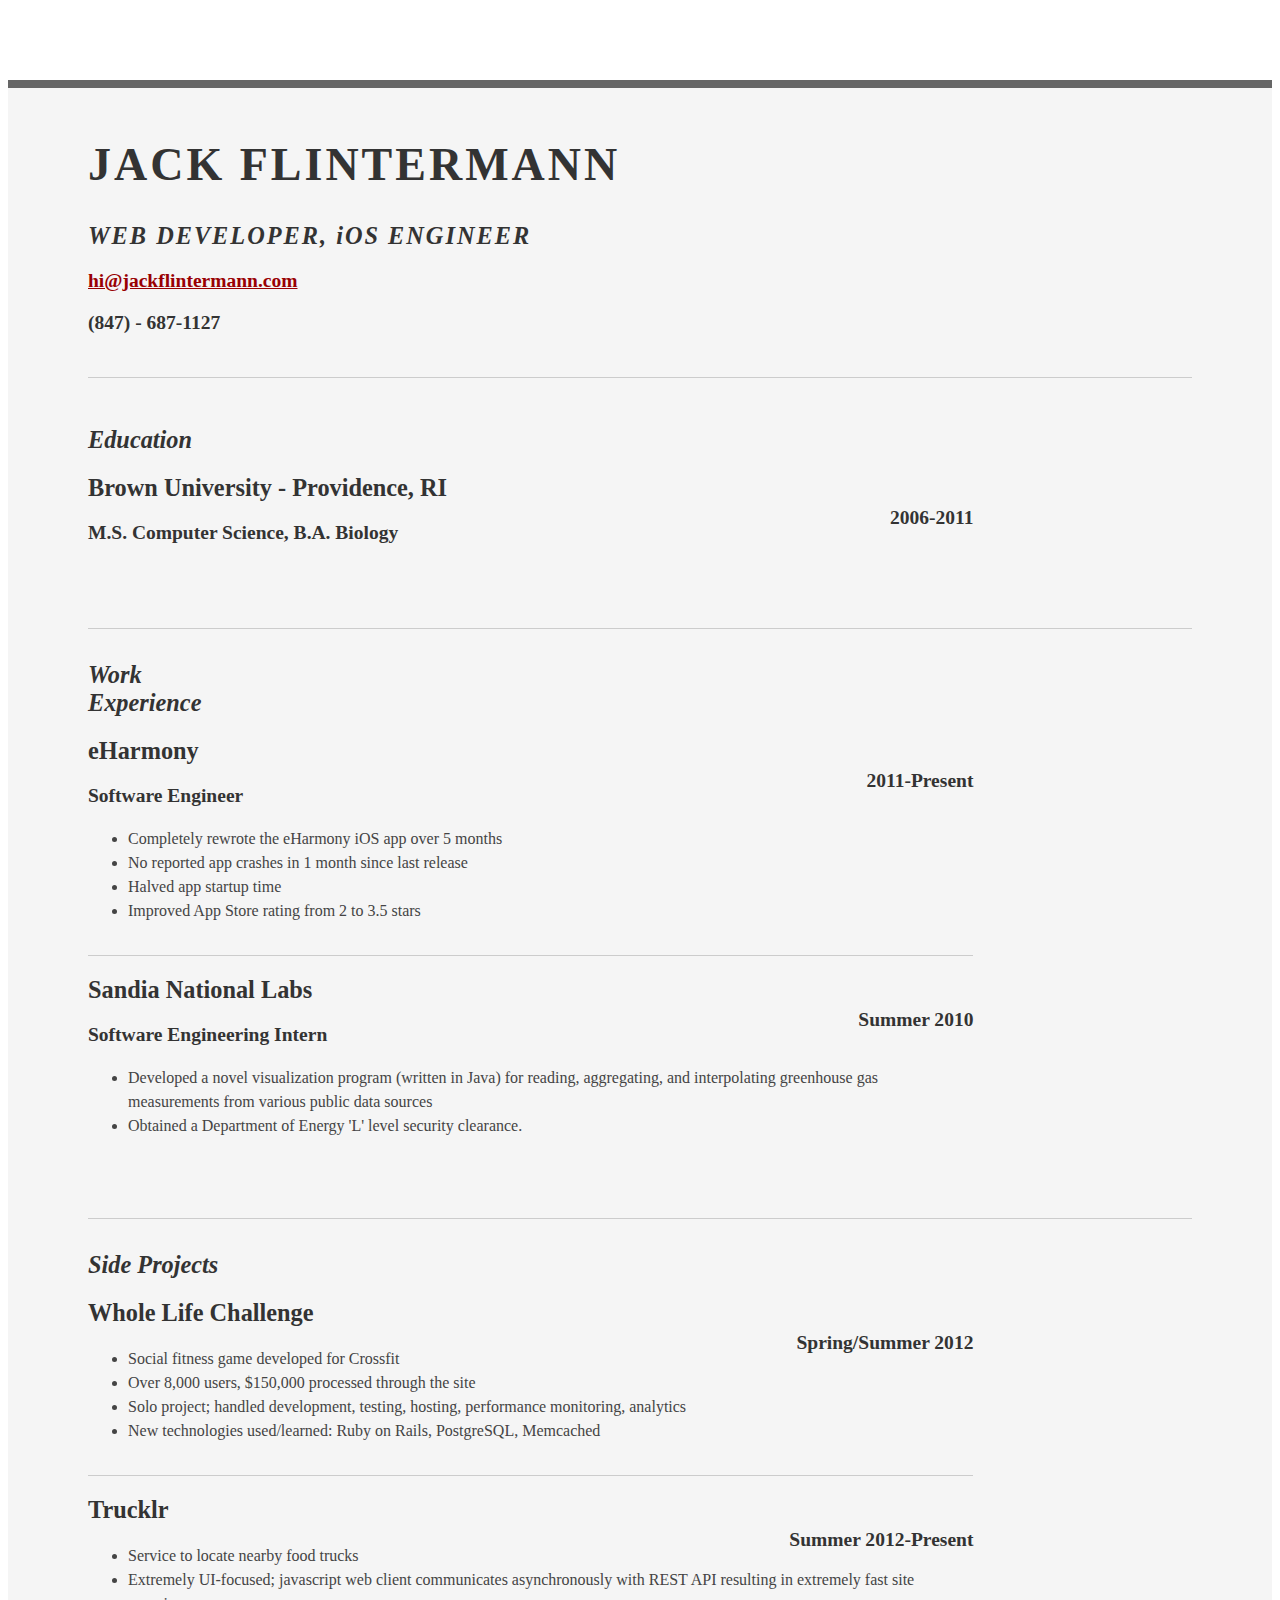
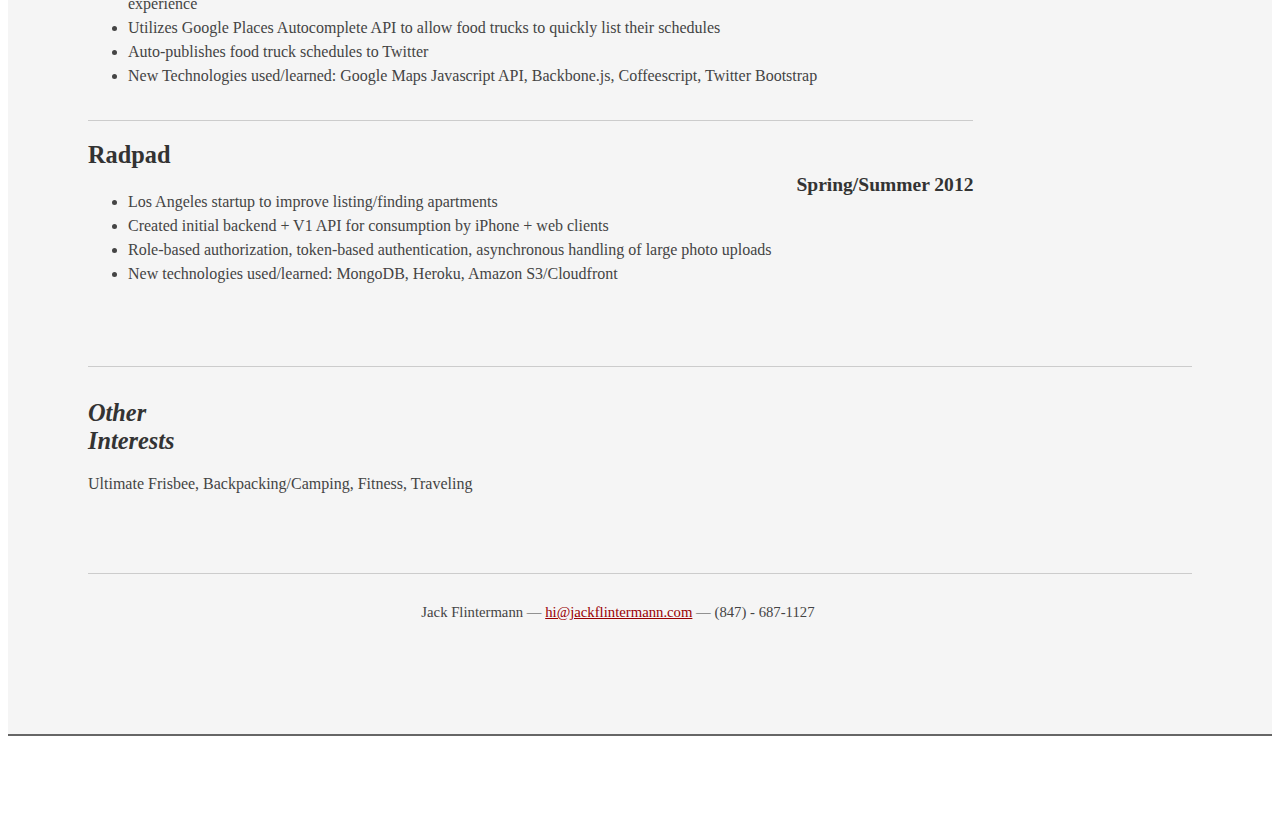
==== index.html @ 14d34f15 "rename to index" ====
<!DOCTYPE html>
<html>
<head>

	<title>Jack Flintermann | Web Developer, iOS Engineer | hi@jackflintermann.com</title>
	<meta http-equiv="content-type" content="text/html; charset=utf-8" />

	<link rel="stylesheet" type="text/css" href="http://yui.yahooapis.com/2.7.0/build/reset-fonts-grids/reset-fonts-grids.css" media="all" /> 
	<link rel="stylesheet" type="text/css" href="resume.css" media="all" />

</head>
<body>

<div id="doc2" class="yui-t7">
	<div id="inner">
	
		<div id="hd">
			<div class="yui-gc">
				<div class="yui-u first">
					<h1>Jack Flintermann</h1>
					<h2>WEB DEVELOPER, iOS ENGINEER</h2>
				</div>

				<div class="yui-u">
					<div class="contact-info">
						<h3><a href="mailto:hi@jackflintermann.com">hi@jackflintermann.com</a></h3>
						<h3>(847) - 687-1127</h3>
					</div><!--// .contact-info -->
				</div>
			</div><!--// .yui-gc -->
		</div><!--// hd -->

		<div id="bd">
			<div id="yui-main">
				<div class="yui-b">
					<div class="yui-gf">
						<div class="yui-u first">
							<h2>Education</h2>
						</div>
						<div class="yui-u">
							<div class='job last'>
							<h2>Brown University - Providence, RI</h2>
							<h3>M.S. Computer Science, B.A. Biology</h3>
							<h4>2006-2011</h4>
						</div>
						</div>
					</div><!--// .yui-gf -->

					<div class="yui-gf">
	
						<div class="yui-u first">
							<h2>Work Experience</h2>
						</div><!--// .yui-u -->

						<div class="yui-u">

							<div class="job">
								<h2>eHarmony</h2>
								<h3>Software Engineer</h3>
								<h4>2011-Present</h4>
								<ul>
									<li>Completely rewrote the eHarmony iOS app over 5 months</li>
									<li>No reported app crashes in 1 month since last release</li>
									<li>Halved app startup time</li>
									<li>Improved App Store rating from 2 to 3.5 stars</li>
								</ul>
							</div>

							<div class="job last">
								<h2>Sandia National Labs</h2>
								<h3>Software Engineering Intern</h3>
								<h4>Summer 2010</h4>
								<ul>
									<li>Developed a novel visualization program (written in Java) for reading, aggregating, and interpolating greenhouse gas measurements from various public data sources</li>
									<li>Obtained a Department of Energy 'L' level security clearance.</li>
								</ul>
							</div>

						</div><!--// .yui-u -->
					</div><!--// .yui-gf -->

					<div class="yui-gf">
						<div class="yui-u first">
							<h2>Side Projects</h2>
						</div>

						<div class="yui-u">

							<div class="job">
								<h2>Whole Life Challenge</h2>
								<h4>Spring/Summer 2012</h4>
								<ul>
									<li>Social fitness game developed for Crossfit</li>
									<li>Over 8,000 users, $150,000 processed through the site</li>
									<li>Solo project; handled development, testing, hosting, performance monitoring, analytics</li>
									<li>New technologies used/learned: Ruby on Rails, PostgreSQL, Memcached</li>
								</ul>
							</div>

							<div class="job">
								<h2>Trucklr</h2>
								<h4>Summer 2012-Present</h4>
								<ul>
									<li>Service to locate nearby food trucks</li>
									<li>Extremely UI-focused; javascript web client communicates asynchronously with REST API resulting in extremely fast site experience</li>
									<li>Utilizes Google Places Autocomplete API to allow food trucks to quickly list their schedules</li>
									<li>Auto-publishes food truck schedules to Twitter</li>
									<li>New Technologies used/learned: Google Maps Javascript API, Backbone.js, Coffeescript, Twitter Bootstrap</li>
								</ul>
							</div>

							<div class="job last">
								<h2>Radpad</h2>
								<h4>Spring/Summer 2012</h4>
								<ul>
									<li>Los Angeles startup to improve listing/finding apartments</li>
									<li>Created initial backend + V1 API for consumption by iPhone + web clients</li>
									<li>Role-based authorization, token-based authentication, asynchronous handling of large photo uploads</li>
									<li>New technologies used/learned: MongoDB, Heroku, Amazon S3/Cloudfront</li>
								</ul>
							</div>

						</div><!--// .yui-u -->
					</div><!--// .yui-gf-->

					<div class="yui-gf last">
						<div class="yui-u first">
							<h2>Other Interests</h2>
						</div>

						<div class="yui-u">
							<p>Ultimate Frisbee, Backpacking/Camping, Fitness, Traveling</p>

						</div><!--// .yui-u -->
					</div><!--// .yui-gf-->

				</div><!--// .yui-b -->
			</div><!--// yui-main -->
		</div><!--// bd -->

		<div id="ft">
			<p>Jack Flintermann &mdash; <a href="mailto:hi@jackflintermann.com">hi@jackflintermann.com</a> &mdash; (847) - 687-1127</p>
		</div><!--// footer -->

	</div><!-- // inner -->


</div><!--// doc -->


</body>
</html>
---- resume.css ----
/*
---------------------------------------------------------------------------------
	STRIPPED DOWN RESUME TEMPLATE
    html resume

    v0.9: 5/28/09

    design and code by: thingsthatarebrown.com 
                        (matt brown)
---------------------------------------------------------------------------------
*/


.msg { padding: 10px; background: #222; position: relative; }
.msg h1 { color: #fff;  }
.msg a { margin-left: 20px; background: #408814; color: white; padding: 4px 8px; text-decoration: none; }
.msg a:hover { background: #266400; }

/* //-- yui-grids style overrides -- */
body { font-family: Georgia; color: #444; }
#inner { padding: 10px 80px; margin: 80px auto; background: #f5f5f5; border: solid #666; border-width: 8px 0 2px 0; }
.yui-gf { margin-bottom: 2em; padding-bottom: 2em; border-bottom: 1px solid #ccc; }

/* //-- header, body, footer -- */
#hd { margin: 2.5em 0 3em 0; padding-bottom: 1.5em; border-bottom: 1px solid #ccc }
#hd h2 { letter-spacing: 2px; }
#bd, #ft { margin-bottom: 2em; }

/* //-- footer -- */
#ft { padding: 1em 0 5em 0; font-size: 92%; border-top: 1px solid #ccc; text-align: center; }
#ft p { margin-bottom: 0; text-align: center;   }

/* //-- core typography and style -- */
#hd h1 { font-size: 46px; text-transform: uppercase; letter-spacing: 3px; }
h2 { font-size: 152% }
h3, h4 { font-size: 122%; }
h1, h2, h3, h4 { color: #333; }
p { font-size: 100%; line-height: 18px; padding-right: 3em; }
a { color: #990003 }
a:hover { text-decoration: none; }
strong { font-weight: bold; }
li { line-height: 24px; list-style: disc; }
p.enlarge { font-size: 144%; padding-right: 6.5em; line-height: 24px; }
p.enlarge span { color: #000 }
.contact-info { margin-top: 7px; }
.first h2 { font-style: italic; }
.last { border-bottom: 0 }


/* //-- section styles -- */

a#pdf { display: block; float: left; background: #666; color: white; padding: 6px 50px 6px 12px; margin-bottom: 6px; text-decoration: none;  }
a#pdf:hover { background: #222; }

.job { position: relative; margin-bottom: 1em; padding-bottom: 1em; border-bottom: 1px solid #ccc; }
.job h4 { position: absolute; top: 0.35em; right: 0 }
.job p { margin: 0.75em 0 0 0; }

.last { border: none; }
.skills-list {  }
.skills-list ul { margin: 0; }
.skills-list li { margin: 3px 0; padding: 3px 0; }
.skills-list li span { font-size: 152%; display: block; margin-bottom: -2px; padding: 0 }
.talent { width: 32%; float: left }
.talent h2 { margin-bottom: 6px; }

#srt-ttab { margin-bottom: 100px; text-align: center;  }
#srt-ttab img.last { margin-top: 20px }

/* --// override to force 1/8th width grids -- */
.yui-gf .yui-u{width:80.2%;}
.yui-gf div.first{width:12.3%;}
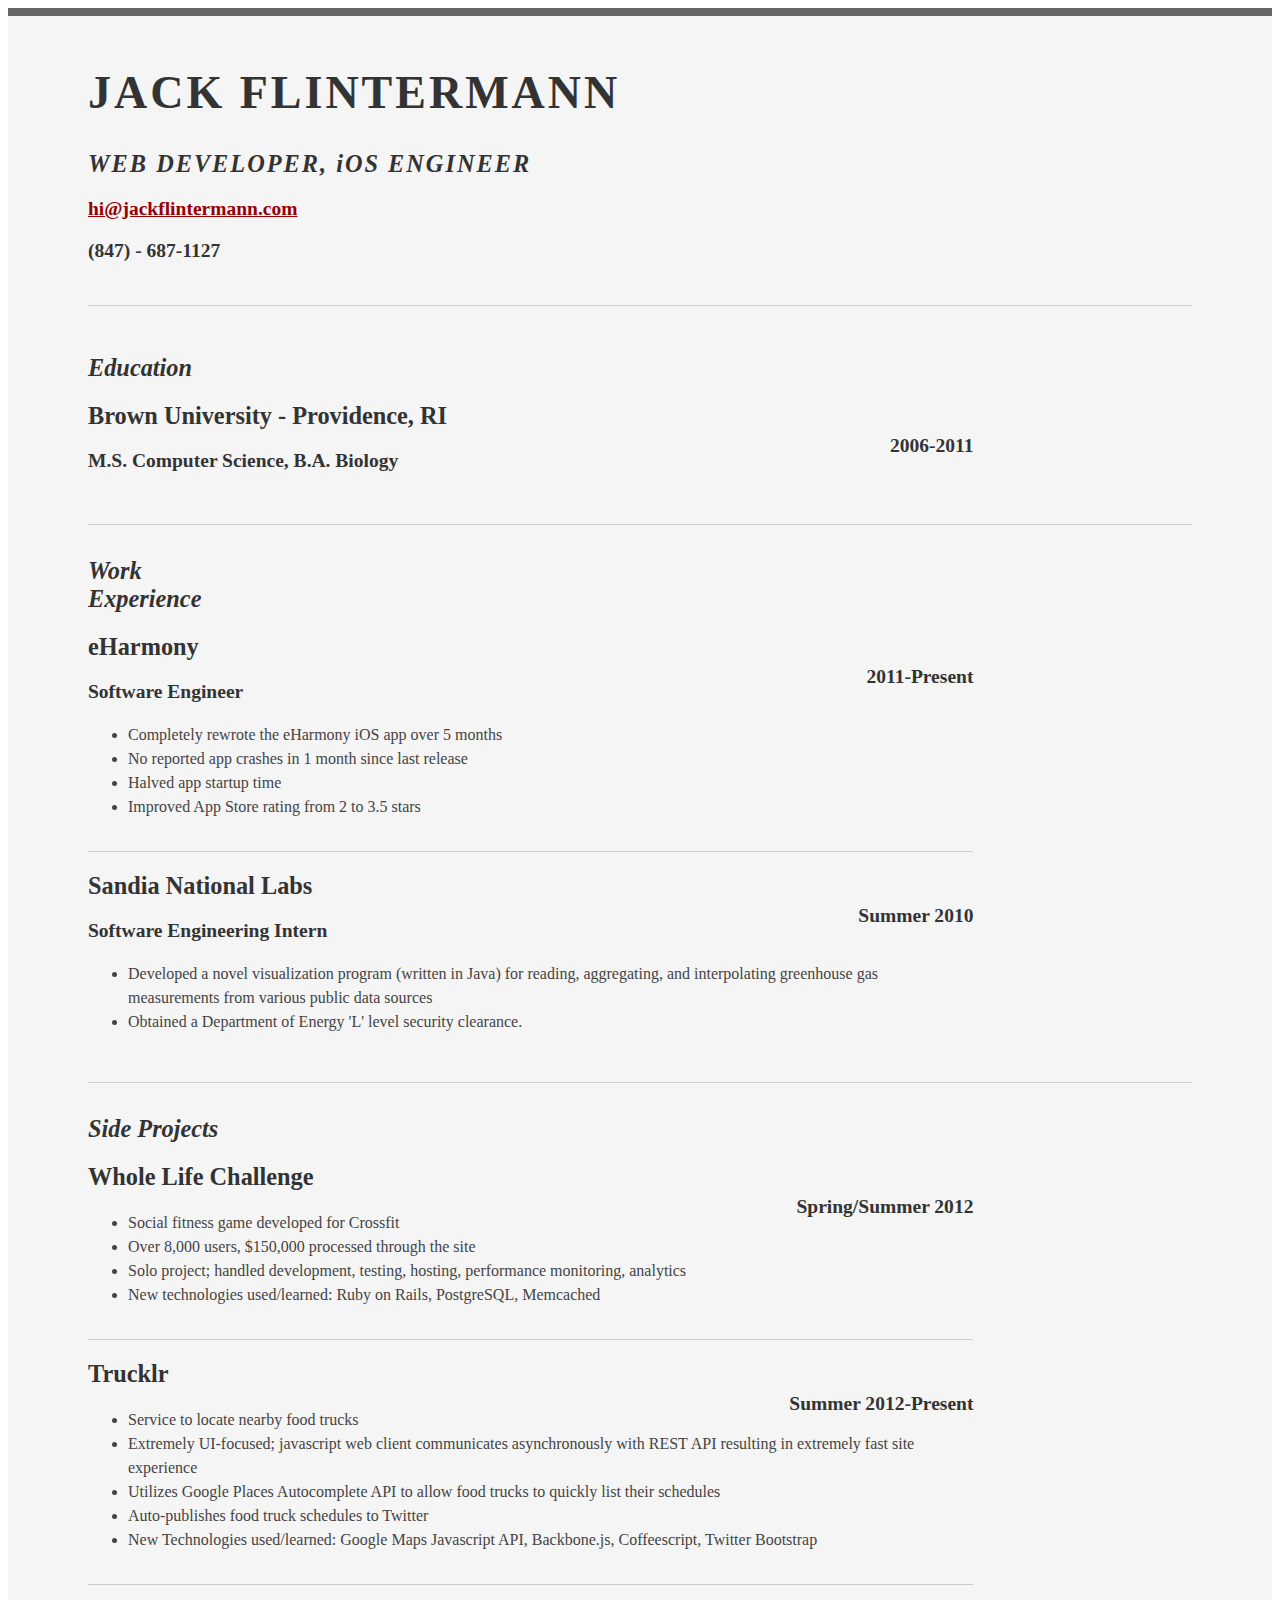
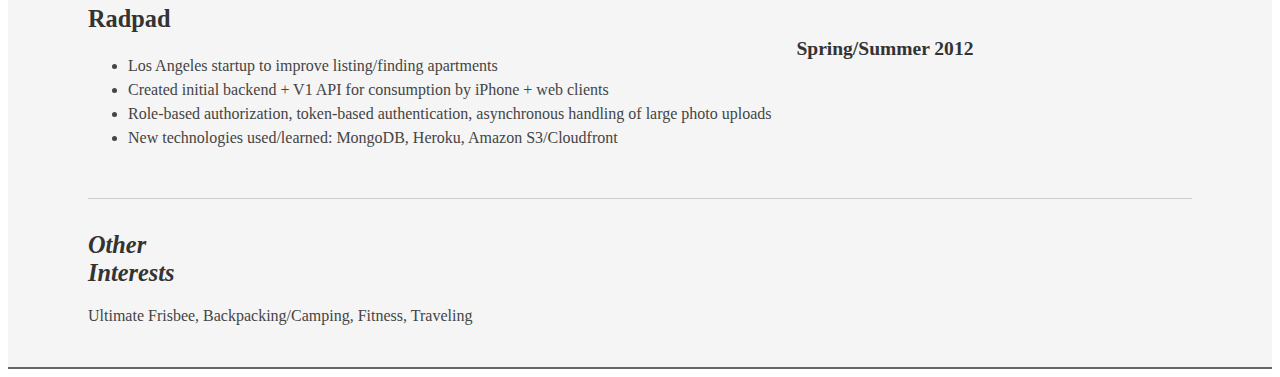
==== commit 438aeb9a: "condense to 1 page" ====
--- a/index.html
+++ b/index.html
@@ -138,10 +138,6 @@
 			</div><!--// yui-main -->
 		</div><!--// bd -->
 
-		<div id="ft">
-			<p>Jack Flintermann &mdash; <a href="mailto:hi@jackflintermann.com">hi@jackflintermann.com</a> &mdash; (847) - 687-1127</p>
-		</div><!--// footer -->
-
 	</div><!-- // inner -->
 
 
--- a/resume.css
+++ b/resume.css
@@ -18,8 +18,8 @@
 
 /* //-- yui-grids style overrides -- */
 body { font-family: Georgia; color: #444; }
-#inner { padding: 10px 80px; margin: 80px auto; background: #f5f5f5; border: solid #666; border-width: 8px 0 2px 0; }
-.yui-gf { margin-bottom: 2em; padding-bottom: 2em; border-bottom: 1px solid #ccc; }
+#inner { padding: 10px 80px; margin: auto; background: #f5f5f5; border: solid #666; border-width: 8px 0 2px 0; }
+.yui-gf { margin-bottom: 2em; border-bottom: 1px solid #ccc; }
 
 /* //-- header, body, footer -- */
 #hd { margin: 2.5em 0 3em 0; padding-bottom: 1.5em; border-bottom: 1px solid #ccc }
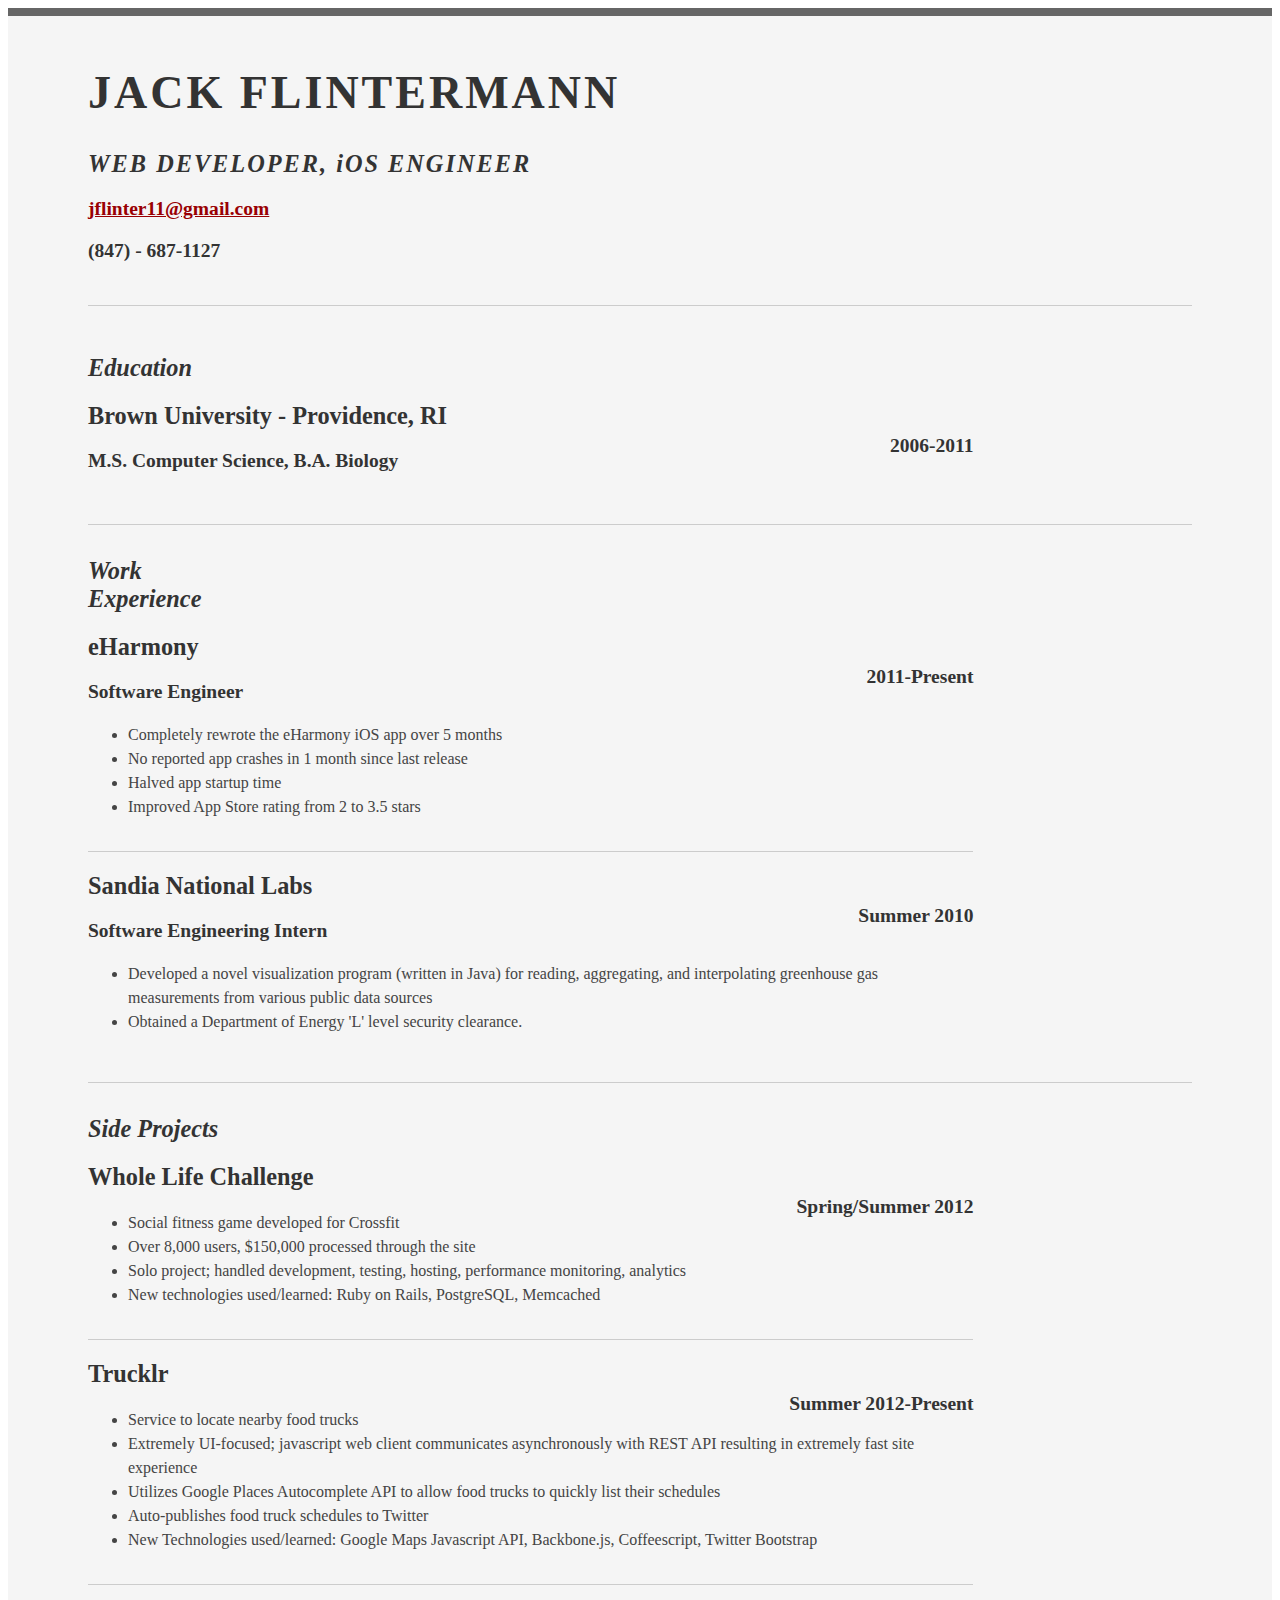
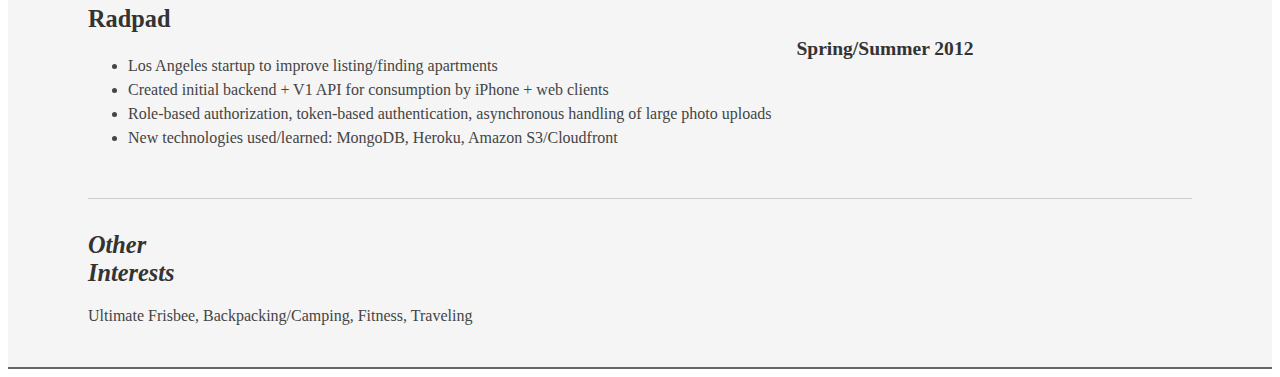
==== commit 2981d8d2: "email name;" ====
--- a/index.html
+++ b/index.html
@@ -2,7 +2,7 @@
 <html>
 <head>
 
-	<title>Jack Flintermann | Web Developer, iOS Engineer | hi@jackflintermann.com</title>
+	<title>Jack Flintermann | Web Developer, iOS Engineer | jflinter11@gmail.com</title>
 	<meta http-equiv="content-type" content="text/html; charset=utf-8" />
 
 	<link rel="stylesheet" type="text/css" href="http://yui.yahooapis.com/2.7.0/build/reset-fonts-grids/reset-fonts-grids.css" media="all" /> 
@@ -23,7 +23,7 @@
 
 				<div class="yui-u">
 					<div class="contact-info">
-						<h3><a href="mailto:hi@jackflintermann.com">hi@jackflintermann.com</a></h3>
+						<h3><a href="mailto:jflinter11@gmail.com">jflinter11@gmail.com</a></h3>
 						<h3>(847) - 687-1127</h3>
 					</div><!--// .contact-info -->
 				</div>
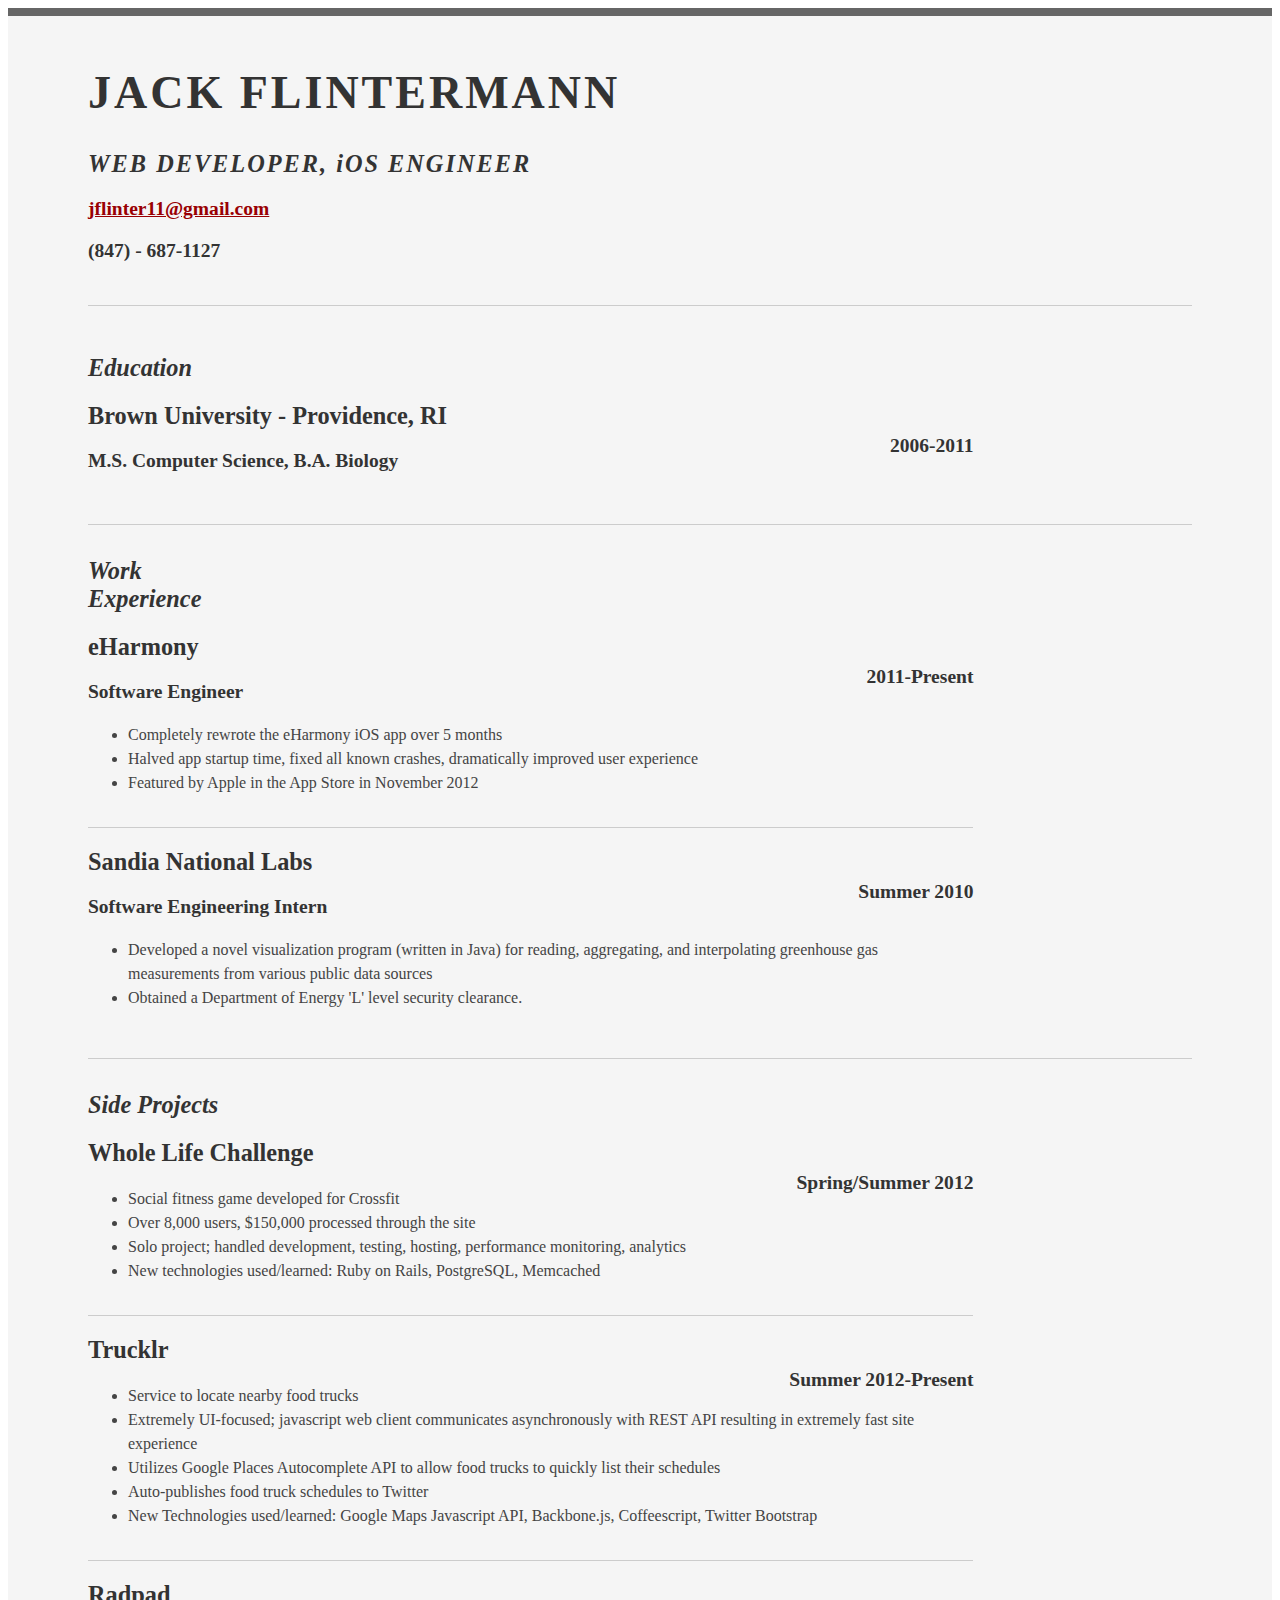
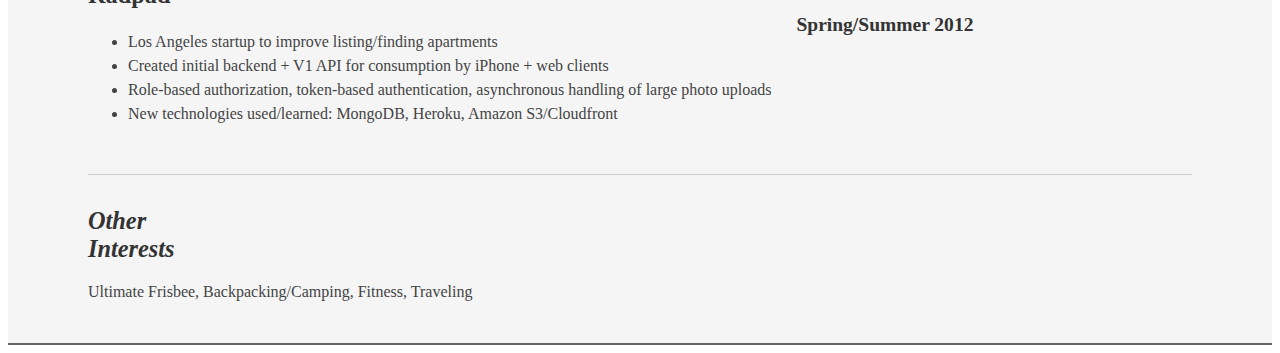
==== commit 790d1662: "featured in app store" ====
--- a/index.html
+++ b/index.html
@@ -60,9 +60,8 @@
 								<h4>2011-Present</h4>
 								<ul>
 									<li>Completely rewrote the eHarmony iOS app over 5 months</li>
-									<li>No reported app crashes in 1 month since last release</li>
-									<li>Halved app startup time</li>
-									<li>Improved App Store rating from 2 to 3.5 stars</li>
+									<li>Halved app startup time, fixed all known crashes, dramatically improved user experience</li>
+									<li>Featured by Apple in the App Store in November 2012</li>
 								</ul>
 							</div>
 
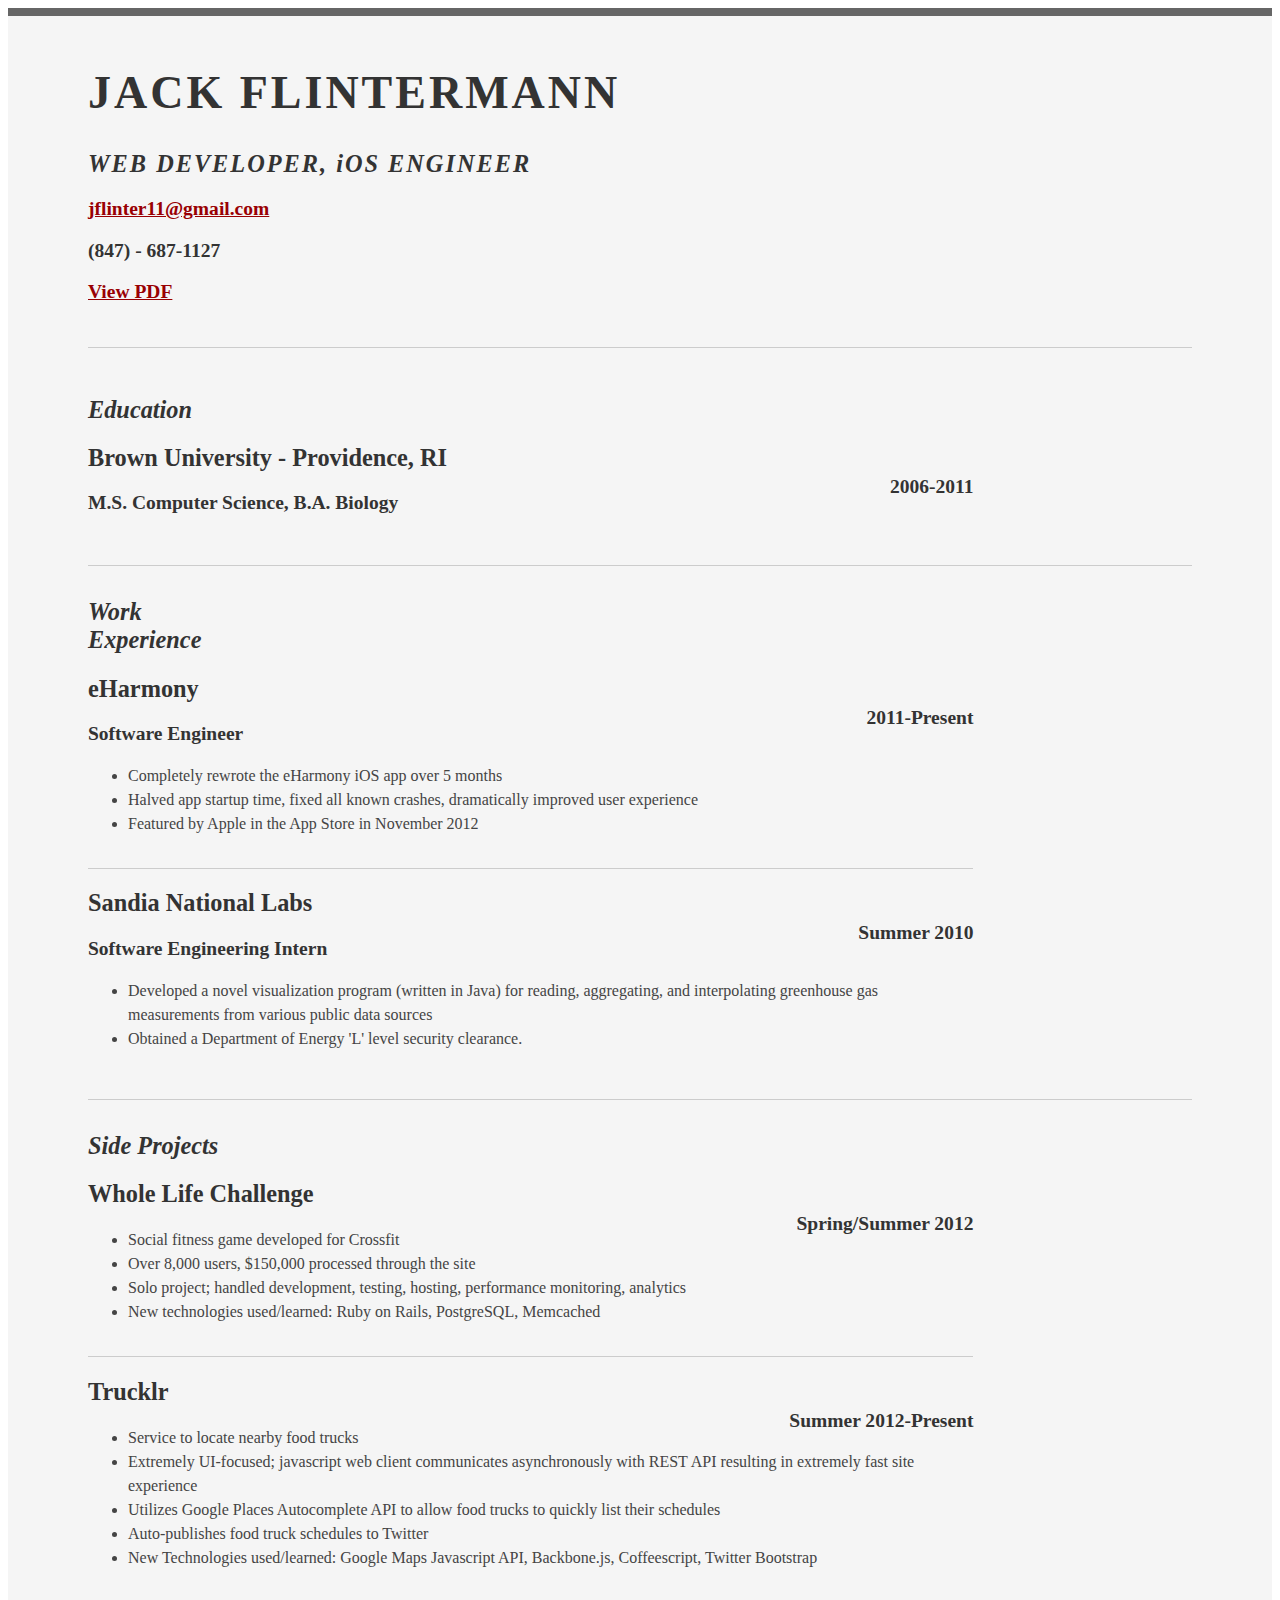
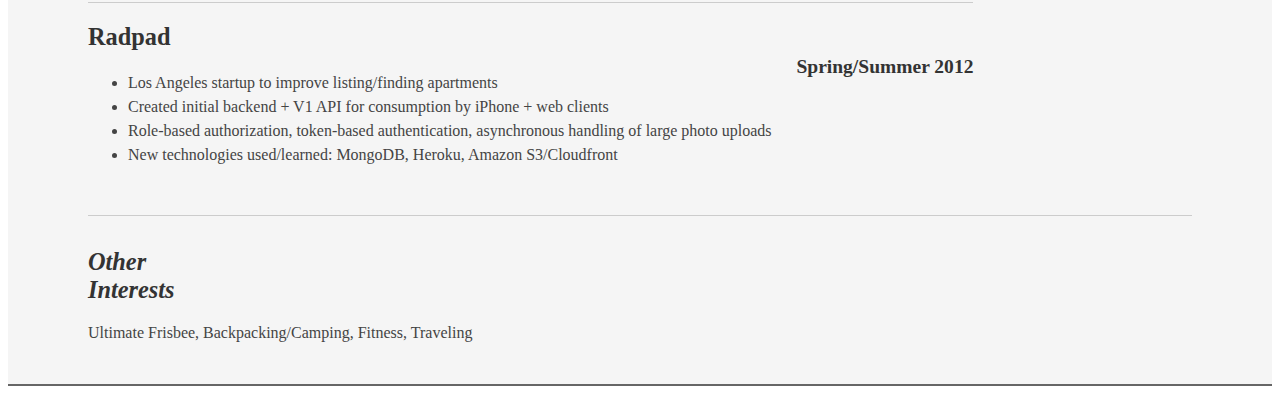
==== commit caffb9e1: "PDF" ====
--- a/index.html
+++ b/index.html
@@ -25,6 +25,7 @@
 					<div class="contact-info">
 						<h3><a href="mailto:jflinter11@gmail.com">jflinter11@gmail.com</a></h3>
 						<h3>(847) - 687-1127</h3>
+						<h3><a href='Jack_Flintermann_Resume.pdf'>View PDF</a>
 					</div><!--// .contact-info -->
 				</div>
 			</div><!--// .yui-gc -->
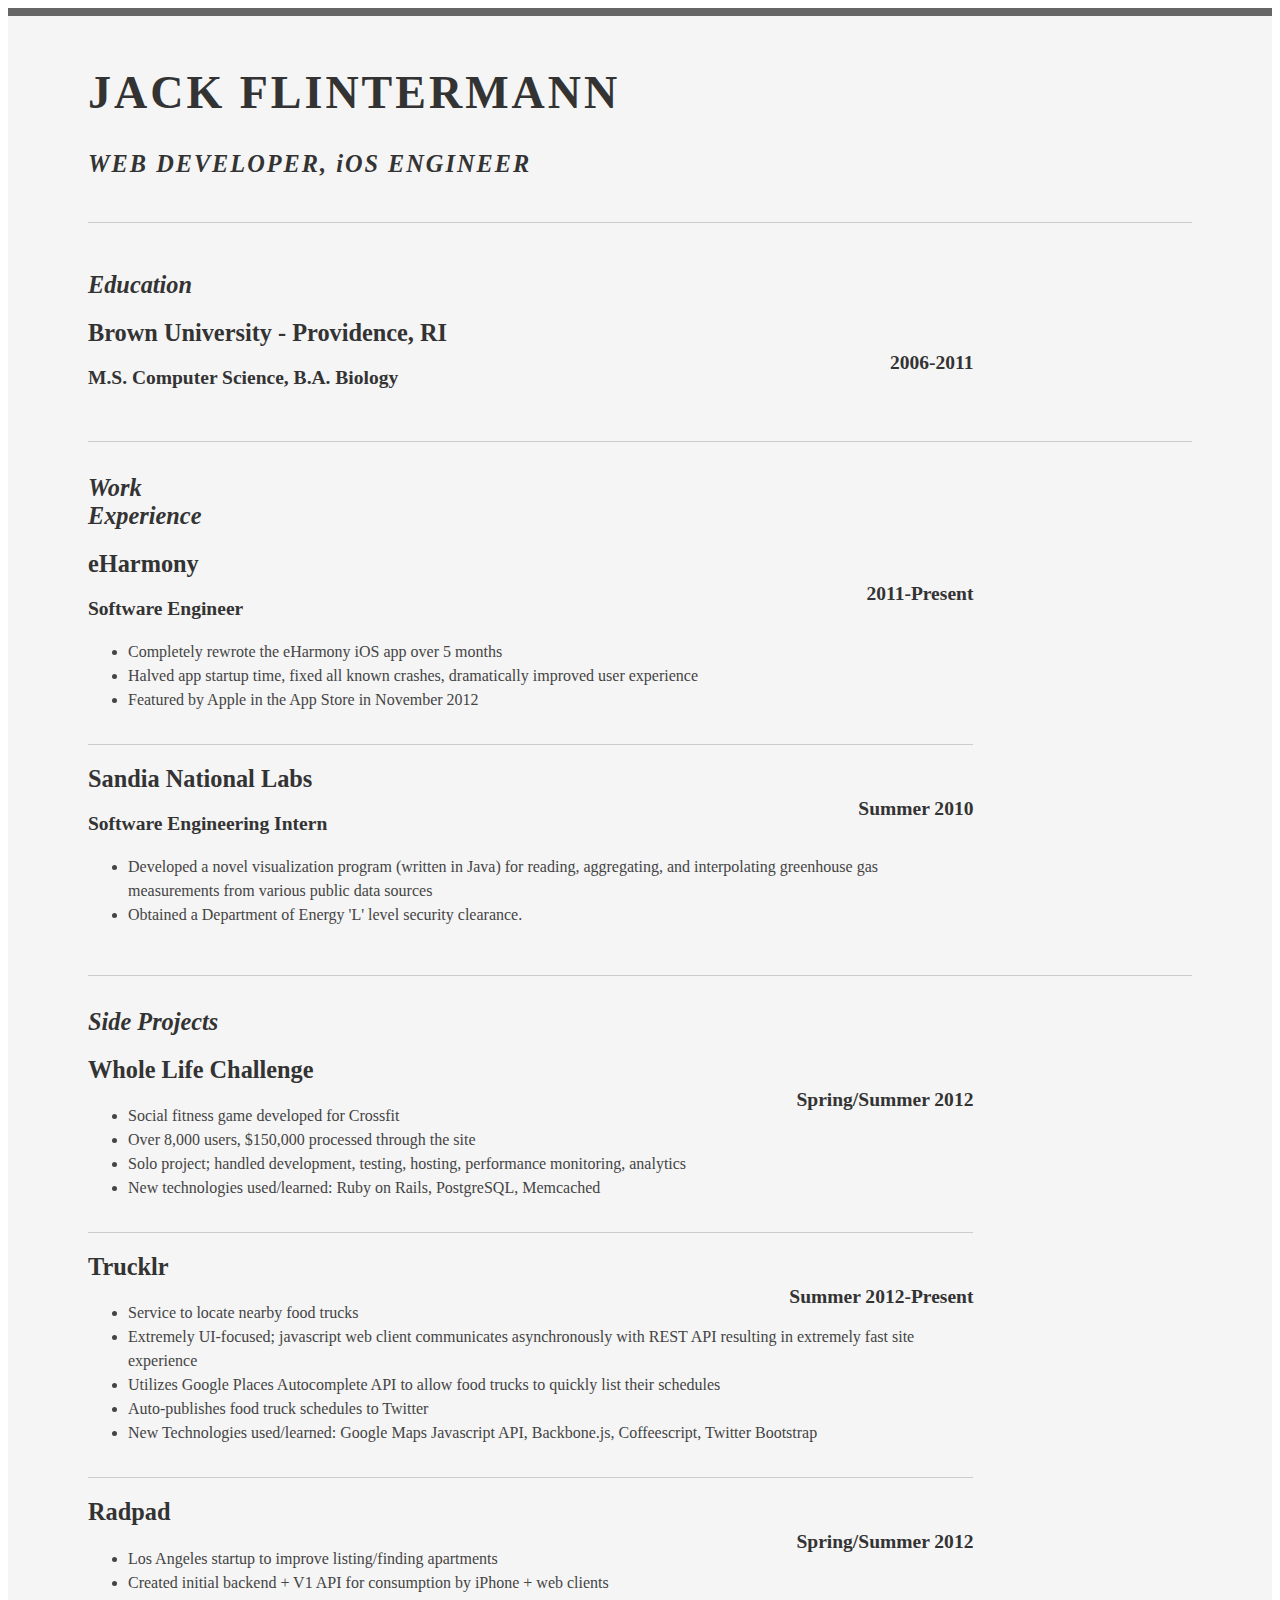
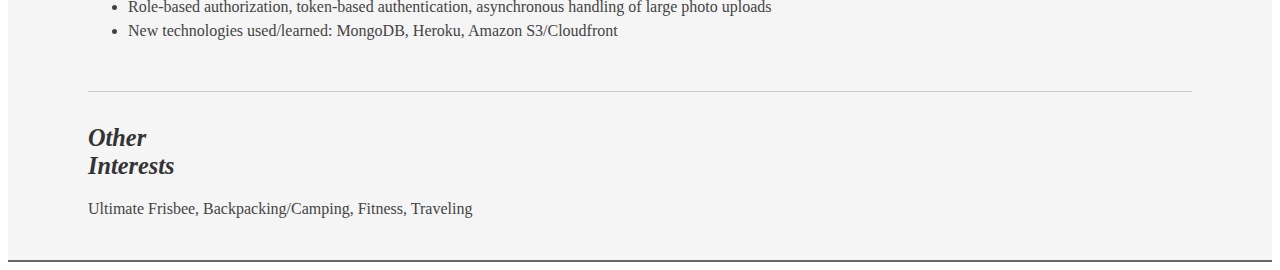
==== commit b7f7a061: "remove contact info" ====
--- a/index.html
+++ b/index.html
@@ -23,9 +23,6 @@
 
 				<div class="yui-u">
 					<div class="contact-info">
-						<h3><a href="mailto:jflinter11@gmail.com">jflinter11@gmail.com</a></h3>
-						<h3>(847) - 687-1127</h3>
-						<h3><a href='Jack_Flintermann_Resume.pdf'>View PDF</a>
 					</div><!--// .contact-info -->
 				</div>
 			</div><!--// .yui-gc -->
